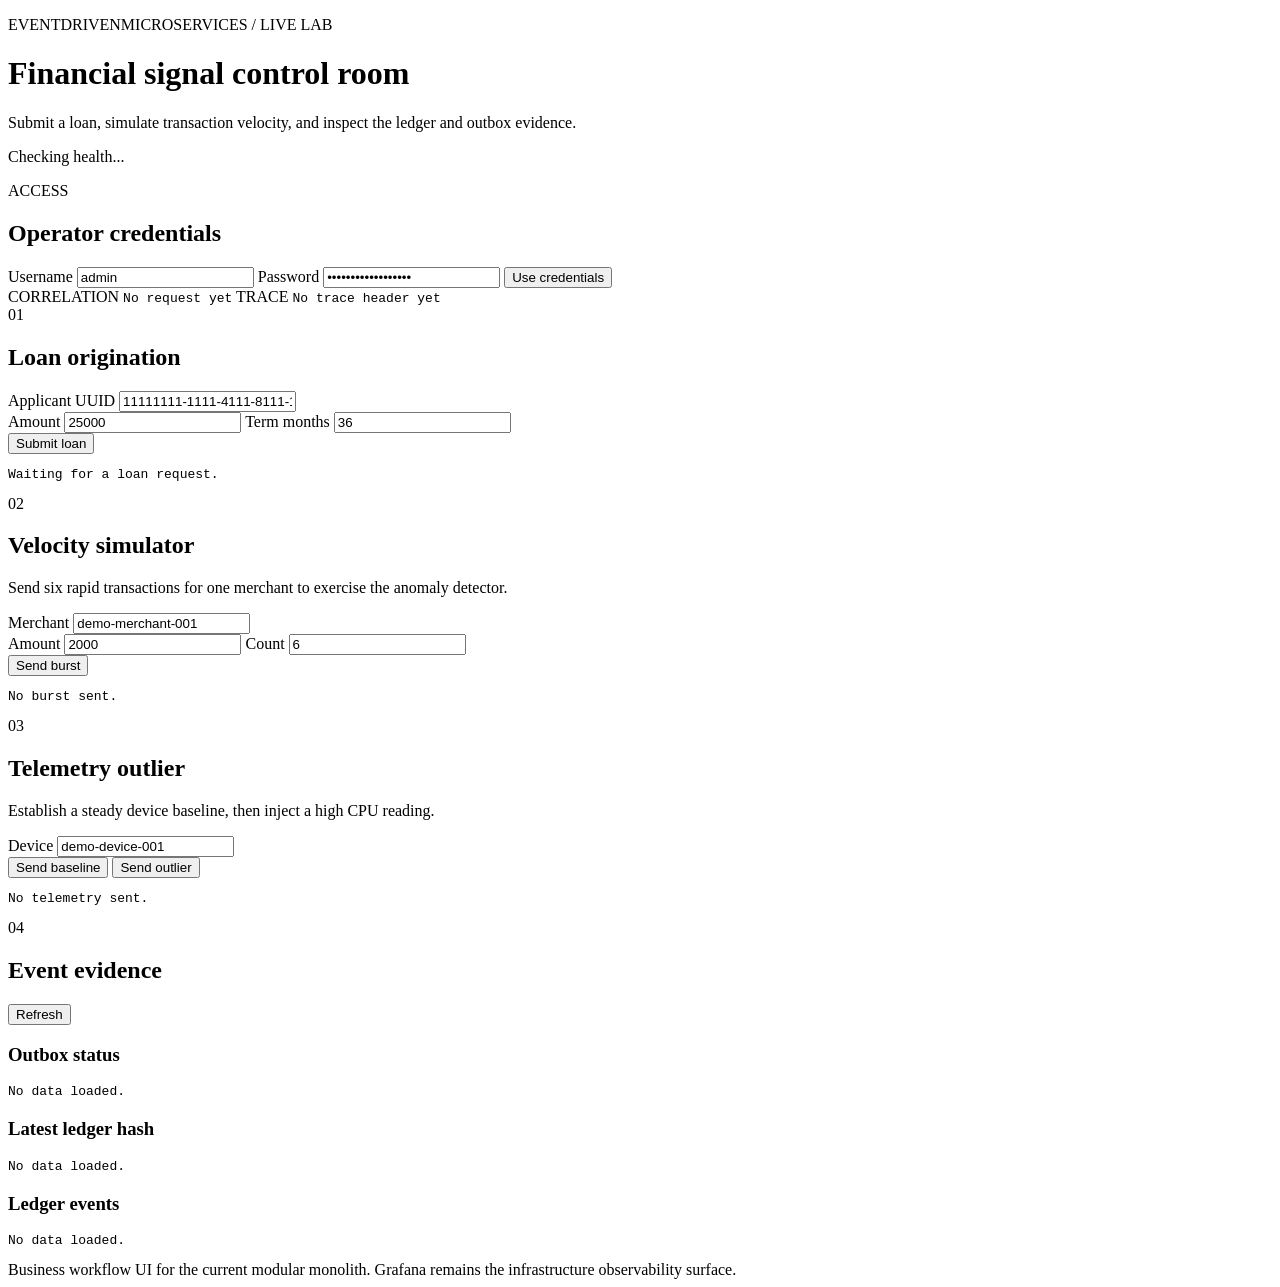
==== apps/platform-engine/src/main/resources/static/index.html @ 1db99dad "v3" ====
<!doctype html>
<html lang="en">
<head>
  <meta charset="utf-8">
  <meta name="viewport" content="width=device-width, initial-scale=1">
  <title>EventDrivenMicroservices Control Room</title>
  <link rel="stylesheet" href="/styles.css">
</head>
<body>
  <main class="shell">
    <header class="masthead">
      <div>
        <p class="eyebrow">EVENTDRIVENMICROSERVICES / LIVE LAB</p>
        <h1>Financial signal control room</h1>
        <p class="lede">Submit a loan, simulate transaction velocity, and inspect the ledger and outbox evidence.</p>
      </div>
      <div class="status" id="healthStatus">Checking health...</div>
    </header>

    <section class="auth-panel" aria-labelledby="auth-title">
      <div>
        <p class="eyebrow">ACCESS</p>
        <h2 id="auth-title">Operator credentials</h2>
      </div>
      <label>Username <input id="username" value="admin" autocomplete="username"></label>
      <label>Password <input id="password" type="password" value="local-dev-password" autocomplete="current-password"></label>
      <button id="saveCredentials" class="button secondary">Use credentials</button>
    </section>

    <section class="trace-strip">
      <span class="eyebrow">CORRELATION</span>
      <code id="correlationId">No request yet</code>
      <span class="eyebrow">TRACE</span>
      <code id="traceId">No trace header yet</code>
    </section>

    <section class="grid">
      <article class="panel hero-panel">
        <div class="panel-heading"><span>01</span><h2>Loan origination</h2></div>
        <label>Applicant UUID <input id="applicantId" value="11111111-1111-4111-8111-111111111111"></label>
        <div class="split">
          <label>Amount <input id="loanAmount" type="number" value="25000"></label>
          <label>Term months <input id="termMonths" type="number" value="36"></label>
        </div>
        <button id="submitLoan" class="button">Submit loan</button>
        <pre id="loanResult" class="result">Waiting for a loan request.</pre>
      </article>

      <article class="panel accent-panel">
        <div class="panel-heading"><span>02</span><h2>Velocity simulator</h2></div>
        <p>Send six rapid transactions for one merchant to exercise the anomaly detector.</p>
        <label>Merchant <input id="merchantId" value="demo-merchant-001"></label>
        <div class="split">
          <label>Amount <input id="transactionAmount" type="number" value="2000"></label>
          <label>Count <input id="transactionCount" type="number" value="6"></label>
        </div>
        <button id="sendBurst" class="button">Send burst</button>
        <pre id="transactionResult" class="result">No burst sent.</pre>
      </article>

      <article class="panel telemetry-panel">
        <div class="panel-heading"><span>03</span><h2>Telemetry outlier</h2></div>
        <p>Establish a steady device baseline, then inject a high CPU reading.</p>
        <label>Device <input id="deviceId" value="demo-device-001"></label>
        <div class="split">
          <button id="sendBaseline" class="button secondary">Send baseline</button>
          <button id="sendOutlier" class="button">Send outlier</button>
        </div>
        <pre id="telemetryResult" class="result">No telemetry sent.</pre>
      </article>

      <article class="panel wide-panel">
        <div class="panel-heading"><span>04</span><h2>Event evidence</h2><button id="refreshEvidence" class="button small">Refresh</button></div>
        <div class="evidence-grid">
          <div><h3>Outbox status</h3><pre id="outboxResult" class="result">No data loaded.</pre></div>
          <div><h3>Latest ledger hash</h3><pre id="hashResult" class="result">No data loaded.</pre></div>
        </div>
        <h3>Ledger events</h3>
        <pre id="ledgerResult" class="result ledger">No data loaded.</pre>
      </article>
    </section>

    <footer>Business workflow UI for the current modular monolith. Grafana remains the infrastructure observability surface.</footer>
  </main>
  <script src="/app.js"></script>
</body>
</html>
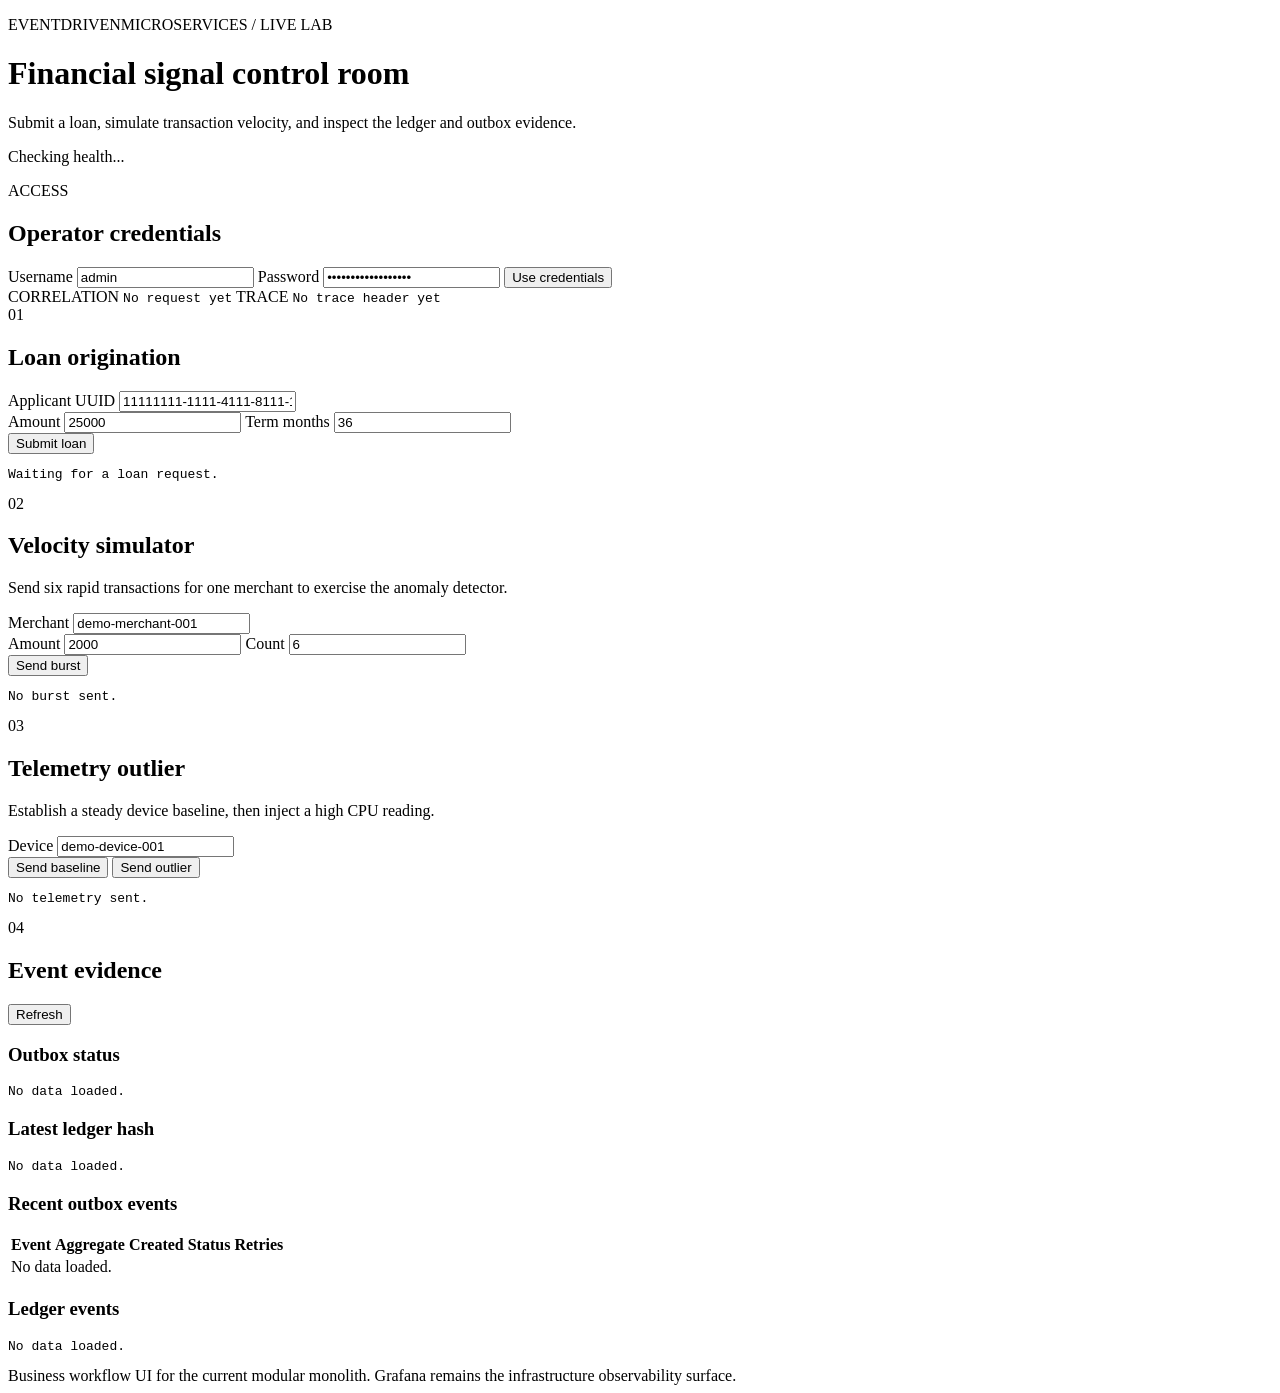
==== commit d750fb92: "Make outbox workflow observable and stabilize CI" ====
--- a/apps/platform-engine/src/main/resources/static/index.html
+++ b/apps/platform-engine/src/main/resources/static/index.html
@@ -75,6 +75,13 @@
           <div><h3>Outbox status</h3><pre id="outboxResult" class="result">No data loaded.</pre></div>
           <div><h3>Latest ledger hash</h3><pre id="hashResult" class="result">No data loaded.</pre></div>
         </div>
+        <h3>Recent outbox events</h3>
+        <div class="table-scroll">
+          <table class="event-table">
+            <thead><tr><th>Event</th><th>Aggregate</th><th>Created</th><th>Status</th><th>Retries</th></tr></thead>
+            <tbody id="recentEventsBody"><tr><td colspan="5">No data loaded.</td></tr></tbody>
+          </table>
+        </div>
         <h3>Ledger events</h3>
         <pre id="ledgerResult" class="result ledger">No data loaded.</pre>
       </article>
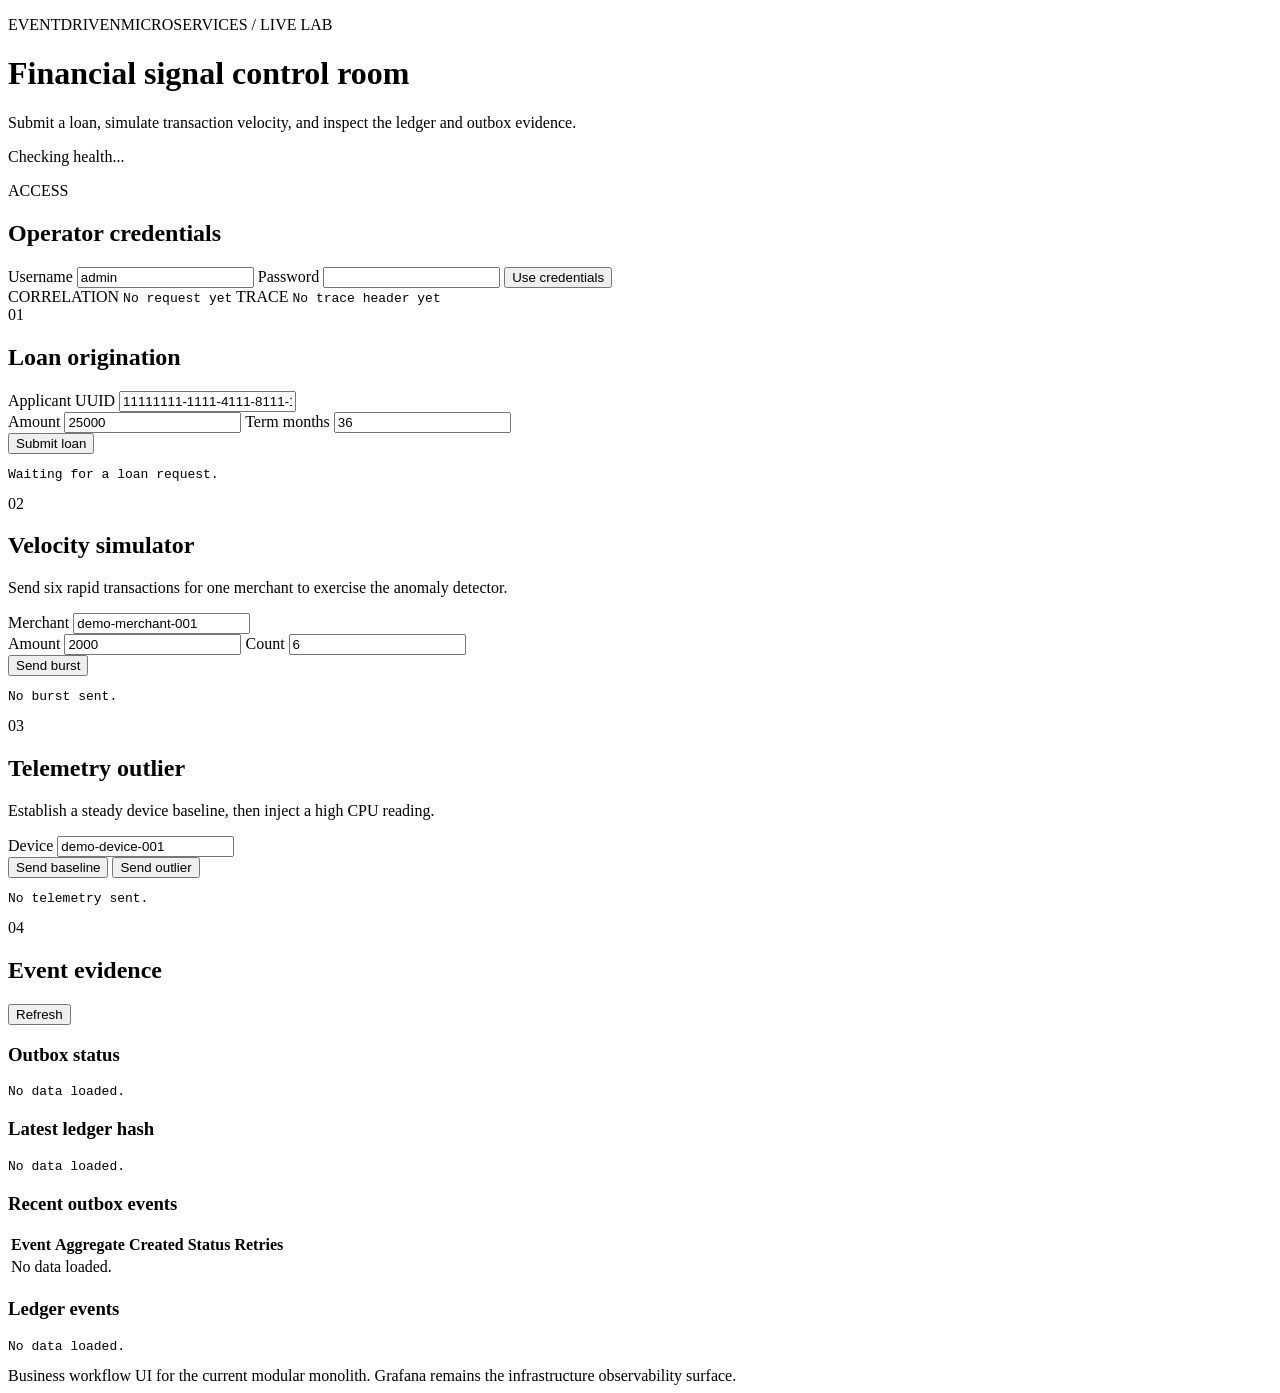
==== commit 06ac0c44: "Stop pre-filling the local password in the control room login form Co-authored-by: Copilot <22355621" ====
--- a/apps/platform-engine/src/main/resources/static/index.html
+++ b/apps/platform-engine/src/main/resources/static/index.html
@@ -23,7 +23,7 @@
         <h2 id="auth-title">Operator credentials</h2>
       </div>
       <label>Username <input id="username" value="admin" autocomplete="username"></label>
-      <label>Password <input id="password" type="password" value="local-dev-password" autocomplete="current-password"></label>
+      <label>Password <input id="password" type="password" autocomplete="current-password"></label>
       <button id="saveCredentials" class="button secondary">Use credentials</button>
     </section>
 
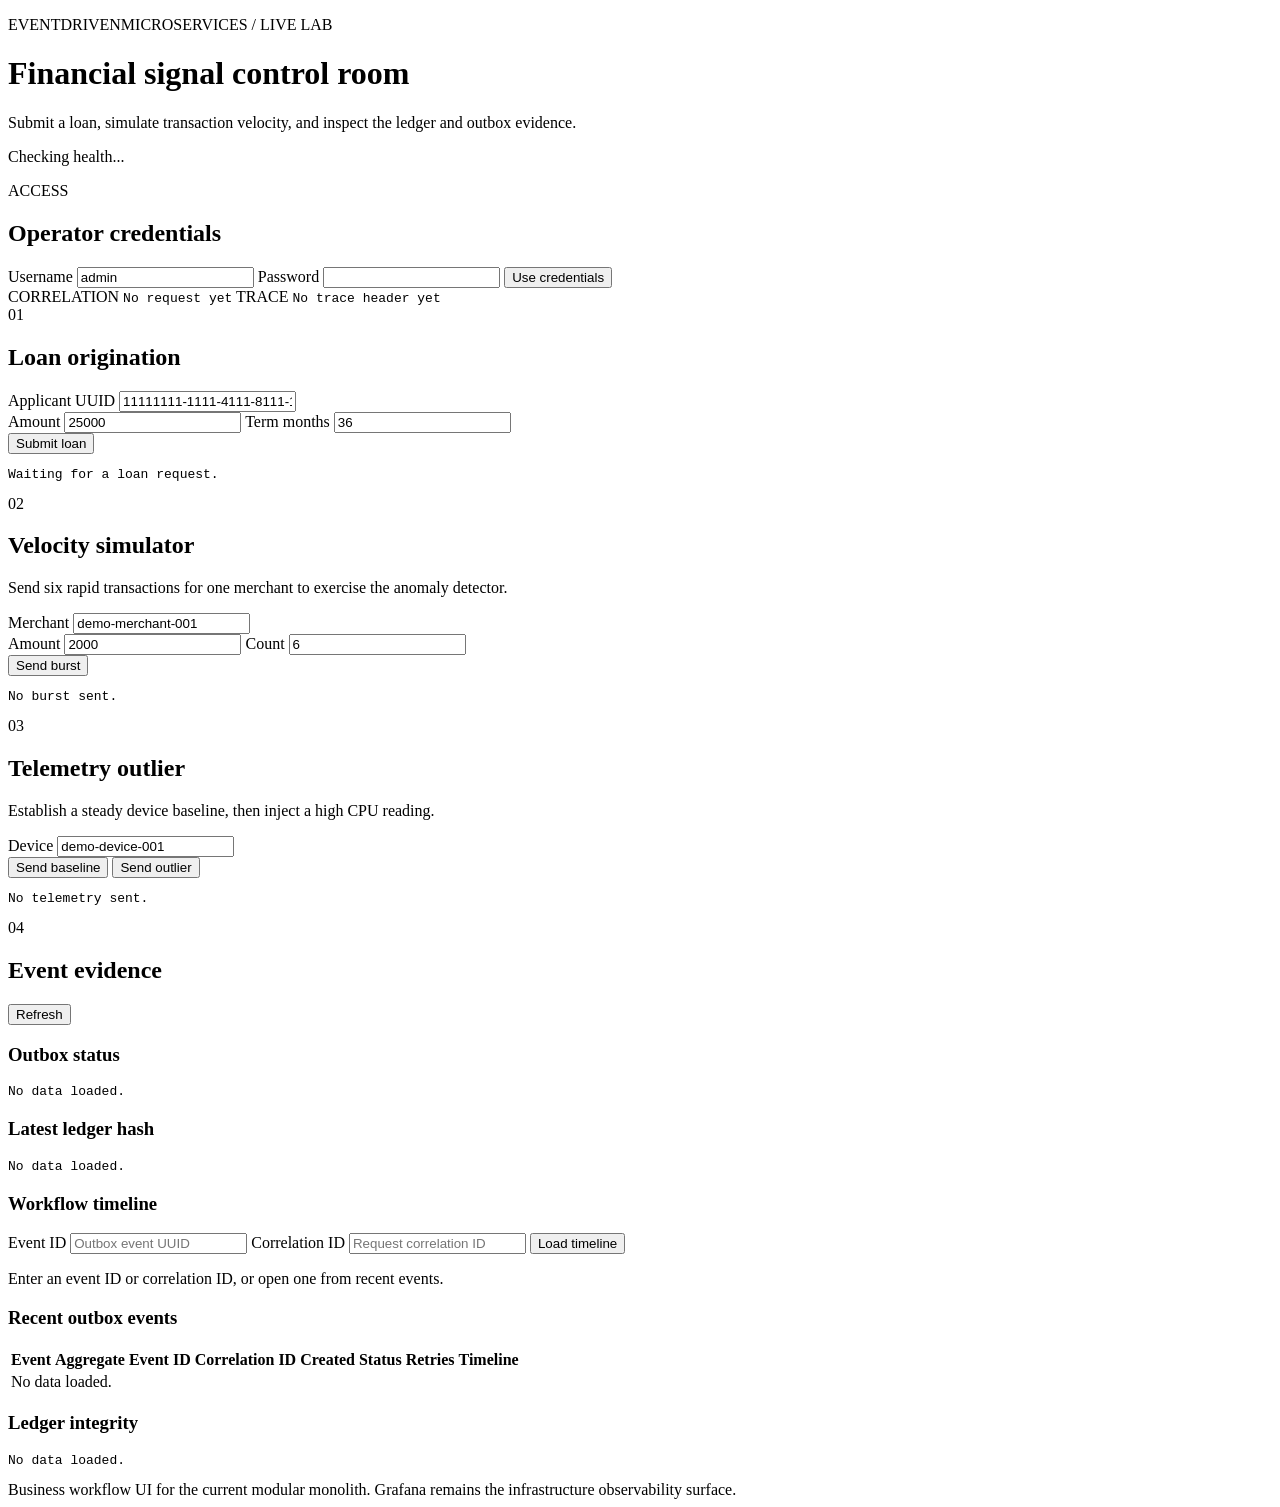
==== commit f1174206: "feat: add workflow timeline evidence and live dashboard query checks Co-authored-by: Copilot <223556" ====
--- a/apps/platform-engine/src/main/resources/static/index.html
+++ b/apps/platform-engine/src/main/resources/static/index.html
@@ -75,14 +75,22 @@
           <div><h3>Outbox status</h3><pre id="outboxResult" class="result">No data loaded.</pre></div>
           <div><h3>Latest ledger hash</h3><pre id="hashResult" class="result">No data loaded.</pre></div>
         </div>
+        <h3>Workflow timeline</h3>
+        <div class="timeline-lookup">
+          <label>Event ID <input id="timelineEventId" autocomplete="off" placeholder="Outbox event UUID"></label>
+          <label>Correlation ID <input id="timelineCorrelationId" autocomplete="off" placeholder="Request correlation ID"></label>
+          <button id="loadTimeline" class="button secondary">Load timeline</button>
+        </div>
+        <p id="timelineStatus" class="state-message" role="status" aria-live="polite">Enter an event ID or correlation ID, or open one from recent events.</p>
+        <ol id="workflowTimeline" class="workflow-timeline" aria-label="Event workflow timeline"></ol>
         <h3>Recent outbox events</h3>
         <div class="table-scroll">
           <table class="event-table">
-            <thead><tr><th>Event</th><th>Aggregate</th><th>Created</th><th>Status</th><th>Retries</th></tr></thead>
-            <tbody id="recentEventsBody"><tr><td colspan="5">No data loaded.</td></tr></tbody>
+            <thead><tr><th>Event</th><th>Aggregate</th><th>Event ID</th><th>Correlation ID</th><th>Created</th><th>Status</th><th>Retries</th><th>Timeline</th></tr></thead>
+            <tbody id="recentEventsBody"><tr><td colspan="8">No data loaded.</td></tr></tbody>
           </table>
         </div>
-        <h3>Ledger events</h3>
+        <h3>Ledger integrity</h3>
         <pre id="ledgerResult" class="result ledger">No data loaded.</pre>
       </article>
     </section>
